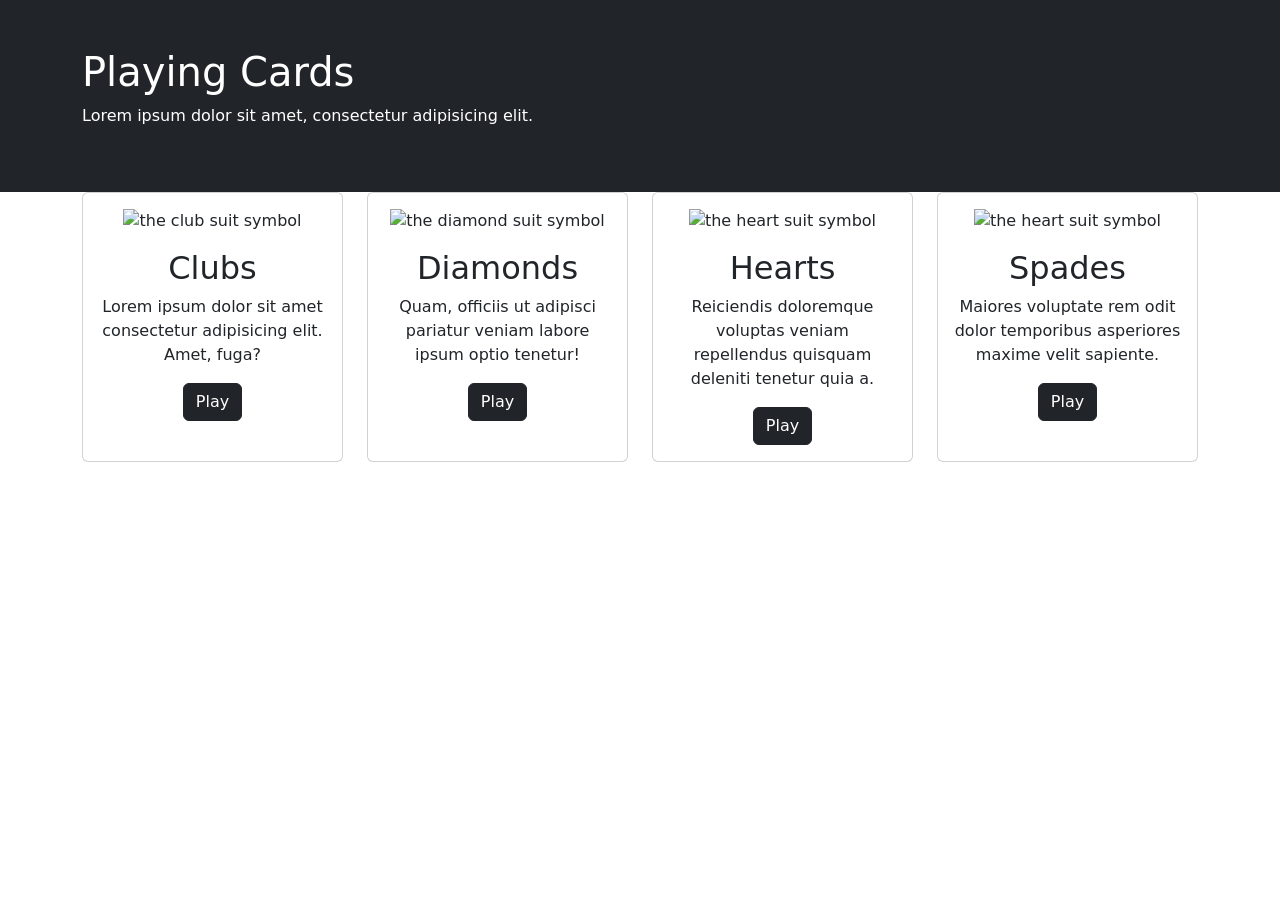
==== problem-b/index.html @ e22fbe55 "finished problem a and b" ====
<!DOCTYPE html>
<html lang="en">
<head>
  <meta charset="utf-8">
  <title>Playing Cards</title>

  <!-- link in Bootstrap here -->
  <link href="https://cdn.jsdelivr.net/npm/bootstrap@5.3.3/dist/css/bootstrap.min.css" rel="stylesheet">
  <meta name="viewport" content="width=device-width, initial-scale=1, shrink-to-fit=no">
</head>

<body>
  <header class="container-fluid bg-dark text-white py-5">
    <div class="container">
      <h1>Playing Cards</h1>
      <p>Lorem ipsum dolor sit amet, consectetur adipisicing elit.</p>
    </div>
  </header>

  <main>
    <div class="container">
      <div class="row">

        <!-- Card 1 -->
        <div class="col-12 col-md-6 col-xl-3 d-flex">
          <div class="card mb-4">
            <div class="card-body text-center">
              <div class="row">
                <div class="col-sm-auto col-xl-12">
                  <img src="img/card-club-icon.png" alt="the club suit symbol" class="pb-3">
                </div>
                <div class="col-sm col-xl-12">
                  <h2 class="card-title">Clubs</h2>
                  <p class="card-text">
                    Lorem ipsum dolor sit amet consectetur adipisicing elit. Amet, fuga?
                  </p>
                  <a href="#" class="btn btn-dark">Play</a>
                </div>
              </div>
            </div>
          </div>
        </div>

        <!-- Card 2 -->
        <div class="col-12 col-md-6 col-xl-3 d-flex">
          <div class="card mb-4">
            <div class="card-body text-center">
              <div class="row">
                <div class="col-sm-auto col-xl-12">
                  <img src="img/card-diamond-icon.png" alt="the diamond suit symbol" class="pb-3">
                </div>
                <div class="col-sm col-xl-12">
                  <h2 class="card-title">Diamonds</h2>
                  <p class="card-text">
                    Quam, officiis ut adipisci pariatur veniam labore ipsum optio tenetur!
                  </p>
                  <a href="#" class="btn btn-dark">Play</a>
                </div>
              </div>
            </div>
          </div>
        </div>

        <!-- Card 3 -->
        <div class="col-12 col-md-6 col-xl-3 d-flex">
          <div class="card mb-4">
            <div class="card-body text-center">
              <div class="row">
                <div class="col-sm-auto col-xl-12">
                  <img src="img/card-heart-icon.png" alt="the heart suit symbol" class="pb-3">
                </div>
                <div class="col-sm col-xl-12">
                  <h2 class="card-title">Hearts</h2>
                  <p class="card-text">
                    Reiciendis doloremque voluptas veniam repellendus quisquam deleniti tenetur quia a.
                  </p>
                  <a href="#" class="btn btn-dark">Play</a>
                </div>
              </div>
            </div>
          </div>
        </div>

        <!-- Card 4 -->
        <div class="col-12 col-md-6 col-xl-3 d-flex">
          <div class="card mb-4">
            <div class="card-body text-center">
              <div class="row">
                <div class="col-sm-auto col-xl-12">
                  <img src="img/card-spade-icon.png" alt="the heart suit symbol" class="pb-3">
                </div>
                <div class="col-sm col-xl-12">
                  <h2 class="card-title">Spades</h2>
                  <p class="card-text">
                    Maiores voluptate rem odit dolor temporibus asperiores maxime velit sapiente.
                  </p>
                  <a href="#" class="btn btn-dark">Play</a>
                </div>
              </div>
            </div>
          </div>
        </div>

      </div>
    </div>
  </main>
</body>
</html>
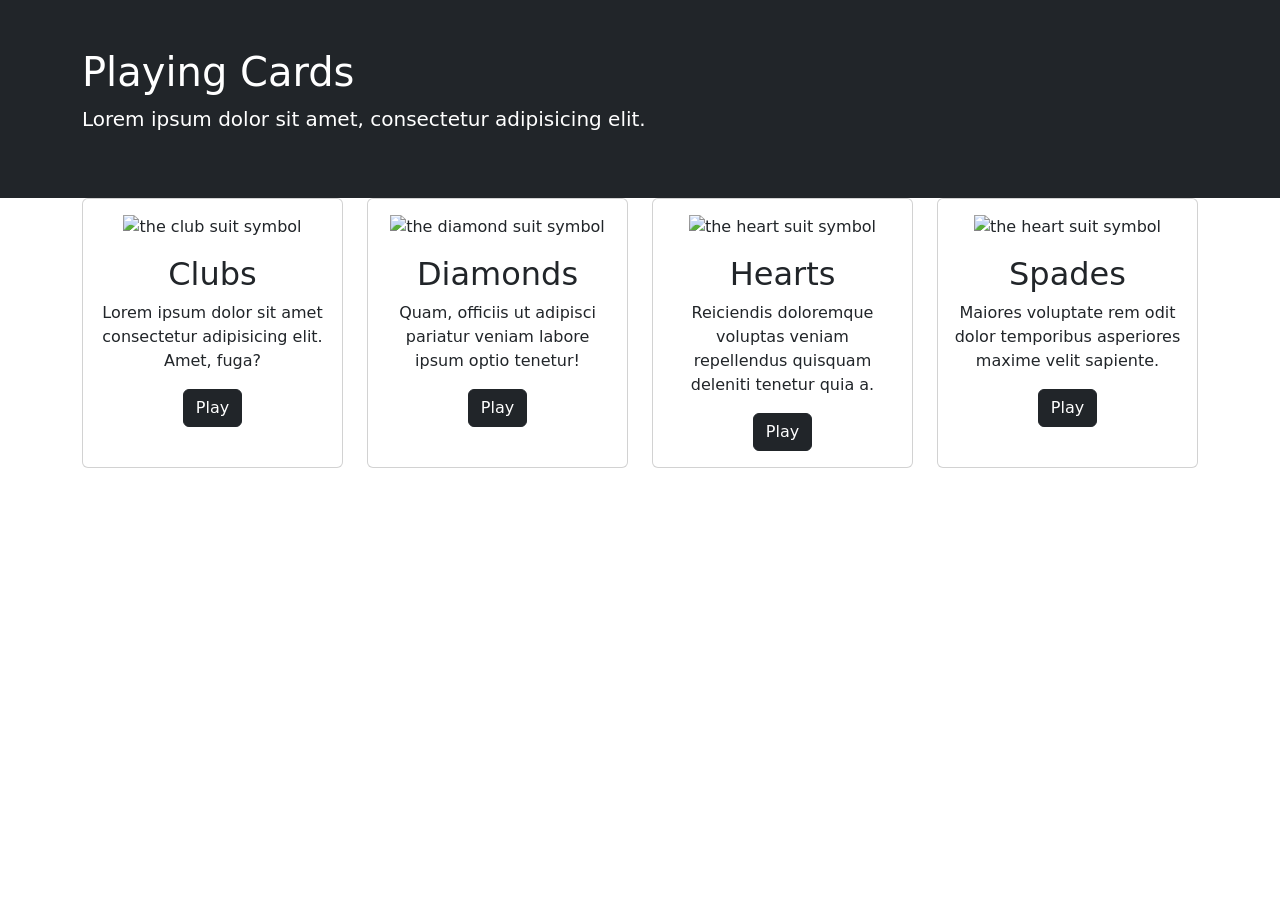
==== commit f4652ec7: "final and tested version" ====
--- a/problem-b/index.html
+++ b/problem-b/index.html
@@ -13,7 +13,7 @@
   <header class="container-fluid bg-dark text-white py-5">
     <div class="container">
       <h1>Playing Cards</h1>
-      <p>Lorem ipsum dolor sit amet, consectetur adipisicing elit.</p>
+      <p class="lead">Lorem ipsum dolor sit amet, consectetur adipisicing elit.</p>
     </div>
   </header>
 
@@ -29,7 +29,7 @@
                 <div class="col-sm-auto col-xl-12">
                   <img src="img/card-club-icon.png" alt="the club suit symbol" class="pb-3">
                 </div>
-                <div class="col-sm col-xl-12">
+                <div class="col-sm">
                   <h2 class="card-title">Clubs</h2>
                   <p class="card-text">
                     Lorem ipsum dolor sit amet consectetur adipisicing elit. Amet, fuga?
@@ -49,7 +49,7 @@
                 <div class="col-sm-auto col-xl-12">
                   <img src="img/card-diamond-icon.png" alt="the diamond suit symbol" class="pb-3">
                 </div>
-                <div class="col-sm col-xl-12">
+                <div class="col-sm">
                   <h2 class="card-title">Diamonds</h2>
                   <p class="card-text">
                     Quam, officiis ut adipisci pariatur veniam labore ipsum optio tenetur!
@@ -69,7 +69,7 @@
                 <div class="col-sm-auto col-xl-12">
                   <img src="img/card-heart-icon.png" alt="the heart suit symbol" class="pb-3">
                 </div>
-                <div class="col-sm col-xl-12">
+                <div class="col-sm">
                   <h2 class="card-title">Hearts</h2>
                   <p class="card-text">
                     Reiciendis doloremque voluptas veniam repellendus quisquam deleniti tenetur quia a.
@@ -89,7 +89,7 @@
                 <div class="col-sm-auto col-xl-12">
                   <img src="img/card-spade-icon.png" alt="the heart suit symbol" class="pb-3">
                 </div>
-                <div class="col-sm col-xl-12">
+                <div class="col-sm">
                   <h2 class="card-title">Spades</h2>
                   <p class="card-text">
                     Maiores voluptate rem odit dolor temporibus asperiores maxime velit sapiente.
